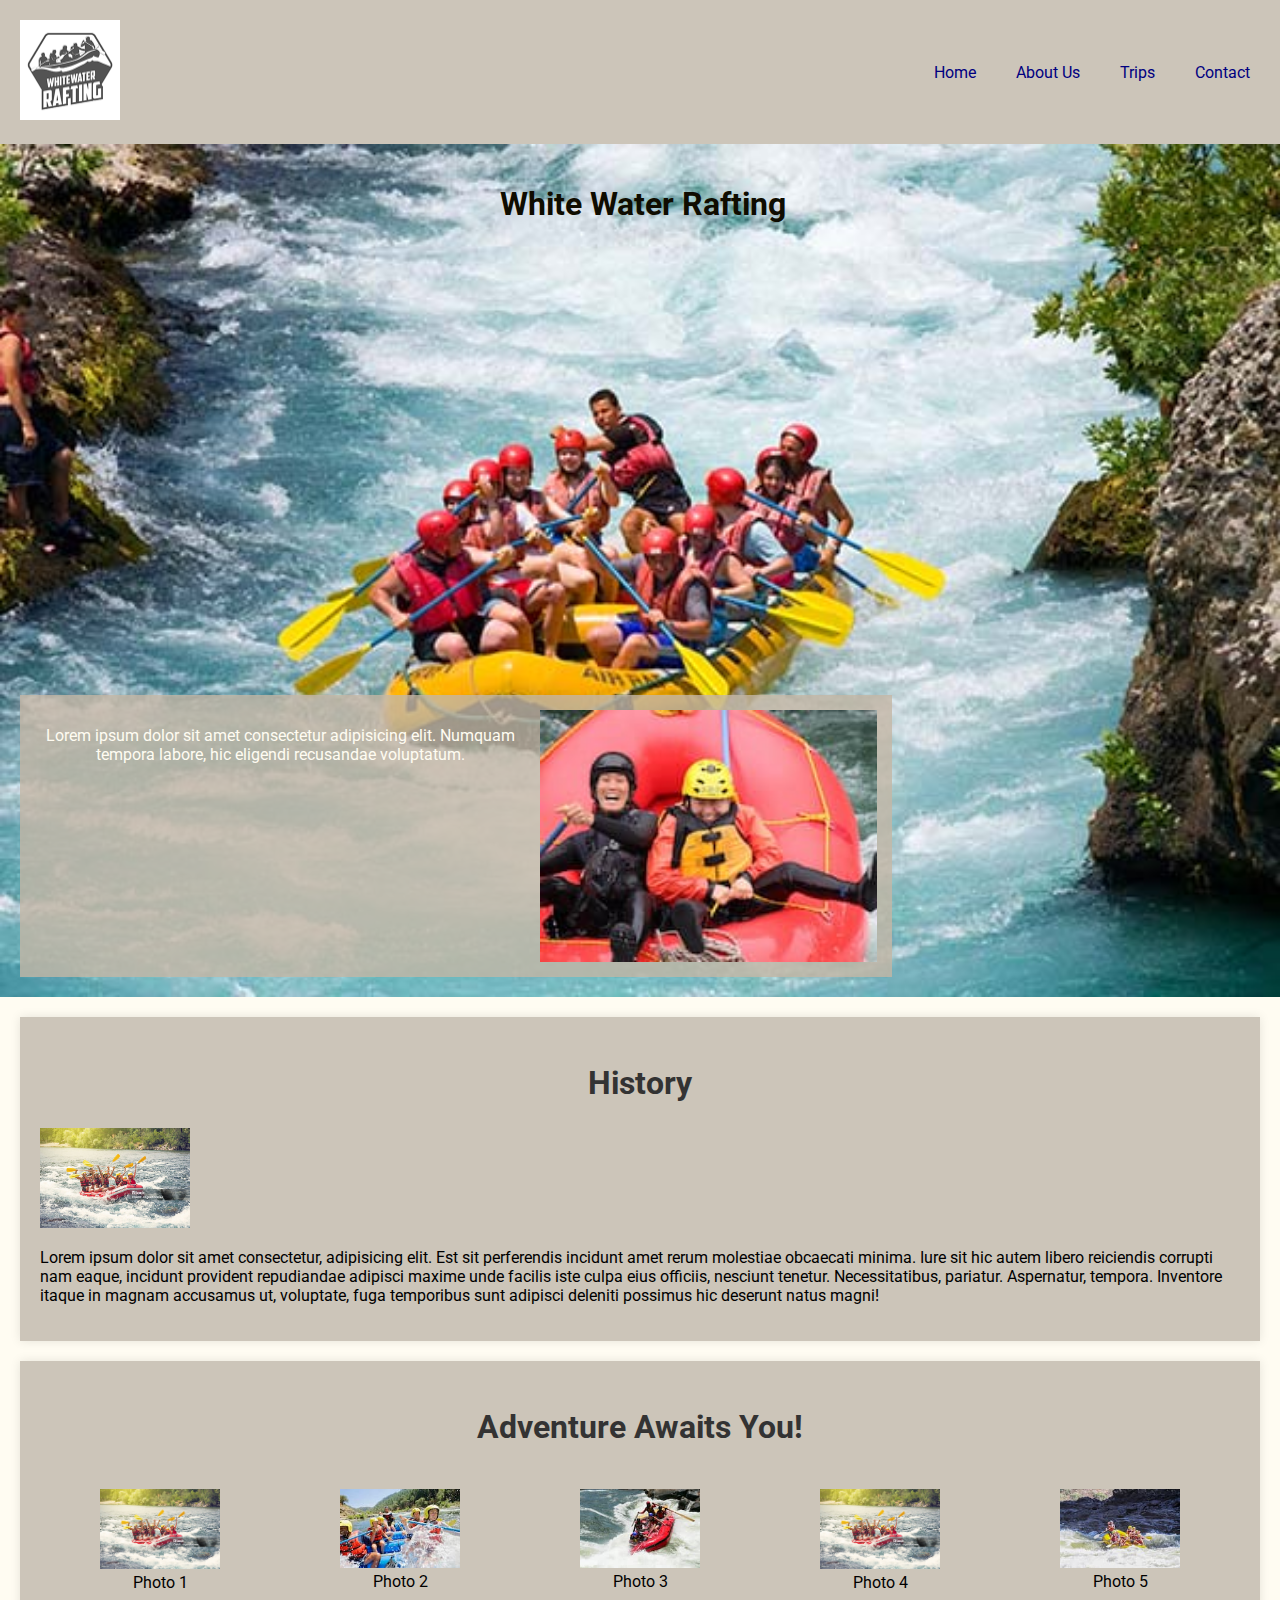
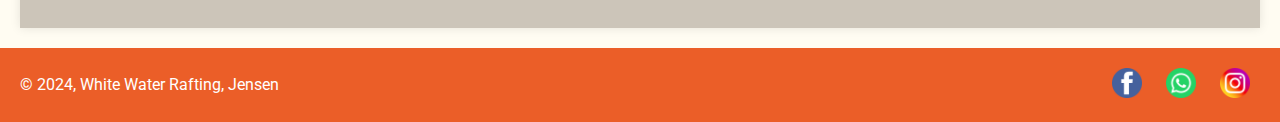
==== wwr/about.html @ 10b66253 "first commit" ====
<!DOCTYPE html>
<html lang="en-US">
    <head>
        <meta charset="UTF-8">
        <meta name="viewport" content="width=device-width, initial-scale=1.0">
        <link rel="stylesheet" href="styles/rafting1.css">
        <link rel="preconnect" href="https://fonts.googleapis.com">
        <link rel="preconnect" href="https://fonts.gstatic.com" crossorigin>
        <link href="https://fonts.googleapis.com/css2?family=Roboto:wght@400;700&display=swap" rel="stylesheet">
        <title>White Water Rafting</title>
    </head>
    <body>
        <header>
            <div class="logo">
                <img src="images/logo4_200.png" alt="White Water Rafting Logo">
            </div>
            <nav class="navigation">
                <a href="index.html">Home</a>
                <a href="about.html">About Us</a>
                <a href="trips.html">Trips</a>
                <a href="contact.html">Contact</a>
            </nav>    
        </header>
        <main>
            <div class="hero">
                <img src="images/rafting53_600.jpg" alt="People enjoying rafting">
                <h1>White Water Rafting</h1>
                <article>
                    <img src="images/caption.jpg" alt="Happy client after rafting trip">
                    <p>Lorem ipsum dolor sit amet consectetur adipisicing elit. Numquam tempora labore, hic eligendi recusandae voluptatum.</p>
                </article>
            </div>
            <section class="history">
                <h2>History</h2>
                <img src="images/rafting1.jpg" alt="Rafting in historical context">
                <p>Lorem ipsum dolor sit amet consectetur, adipisicing elit. Est sit perferendis incidunt amet rerum molestiae obcaecati minima. Iure sit hic autem libero reiciendis corrupti nam eaque, incidunt provident repudiandae adipisci maxime unde facilis iste culpa eius officiis, nesciunt tenetur. Necessitatibus, pariatur. Aspernatur, tempora. Inventore itaque in magnam accusamus ut, voluptate, fuga temporibus sunt adipisci deleniti possimus hic deserunt natus magni!</p>
            </section>
            <section class="adventure">
                <h2>Adventure Awaits You!</h2>
                <div class="adventure-gallery">
                    <figure>
                        <img src="images/rafting1.jpg" alt="Rafting adventure 1">
                        <figcaption>Photo 1</figcaption>
                    </figure>
                    <figure>
                        <img src="images/rafting2.jpg" alt="Rafting adventure 2">
                        <figcaption>Photo 2</figcaption>
                    </figure>
                    <figure>
                        <img src="images/rafting3.jpg" alt="Rafting adventure 3">
                        <figcaption>Photo 3</figcaption>
                    </figure>
                    <figure>
                        <img src="images/rafting1.jpg" alt="Rafting adventure 4">
                        <figcaption>Photo 4</figcaption>
                    </figure>
                    <figure>
                        <img src="images/rafting5.jpg" alt="Rafting adventure 5">
                        <figcaption>Photo 5</figcaption>
                    </figure>
                </div>
            </section>
        </main>
        <footer>
            <p>© 2024, White Water Rafting, Jensen</p>
            <nav class="sociallinks">
                <a href="https://facebook.com"><img src="images/facebook-64.webp" alt="Facebook"></a>
                <a href="https://whatsapp.com"><img src="images/whatsapp-64.webp" alt="WhatsApp"></a>
                <a href="https://instagram.com"><img src="images/instagram-64.webp" alt="Instagram"></a>
            </nav>
        </footer>
    </body>
    </html>
---- wwr/styles/rafting1.css ----
body { 
    font-family: 'Roboto';
    margin: 0;
    padding: 0;
    background-color: #fffcf2;
}
.container {
    width: 80%;
    margin: 0 auto;
}

header {
    background-color: #ccc5b9;
    padding: 20px;
    text-align: center;
    display: flex;
    justify-content: space-between;
    align-items: center;
}

.logo img {
    width: 100px;
    height: 100px;
}

nav.navigation {
    display: flex;
    gap: 20px;
}

.navigation a {
    display: block;
    color: navy;
    padding: 10px;
    text-decoration: none;
}

.navigation a:hover {
    color: tomato;
    font-weight: 700;
    text-decoration: underline;
}

section {
    margin: 40px 0;
    padding: 20px;
    margin: 20px;
    border: 10px;
    background-color: #ccc5b9;
    box-shadow: 0 0 10px rgba(0, 0, 0, 0.1);
}

h1, h2 {
    text-align: center;
    font-size: 2rem;
    color: #333;
}

.hero {
    position: relative;
    text-align: center;
    background-color: #ccc5b9;
}

.hero h1 {
    position: absolute;
    text-align: center;
    top: 20px;
    left: 500px;
    color: #0f0c00;
}

.hero article {
    position: absolute;
    bottom: 20px;
    left: 20px;
    color: #fffcf2;
    padding: 15px;
    background-color: rgba(196, 183, 165, 0.8);
}

.hero article img {
    float: right;
    margin-left: 15px;
    max-width: 40%;
}

.hero img {
    display: block;
    width: 100%;
    height: auto;
}

.history img {
    width: 150px;
    height: auto;
}

.adventure-gallery {
    display: grid;
    grid-template-columns: 200px 200px 200px 200px 200px;
    justify-content: space-evenly;
    gap: 20px;
}

.adventure img {
    width: 100%;
    height: auto;
}

figure {
    text-align: center;
}

footer {
    background-color: #eb5e28;
    padding: 20px;
    text-align: center;
    display: flex;
    align-items: center;
    justify-content: space-between;
}

footer p {
    color: #fff;
    margin: 0;
}

footer .sociallinks img {
    width: 30px;
    height: 30px;
    margin: 0 10px;
}
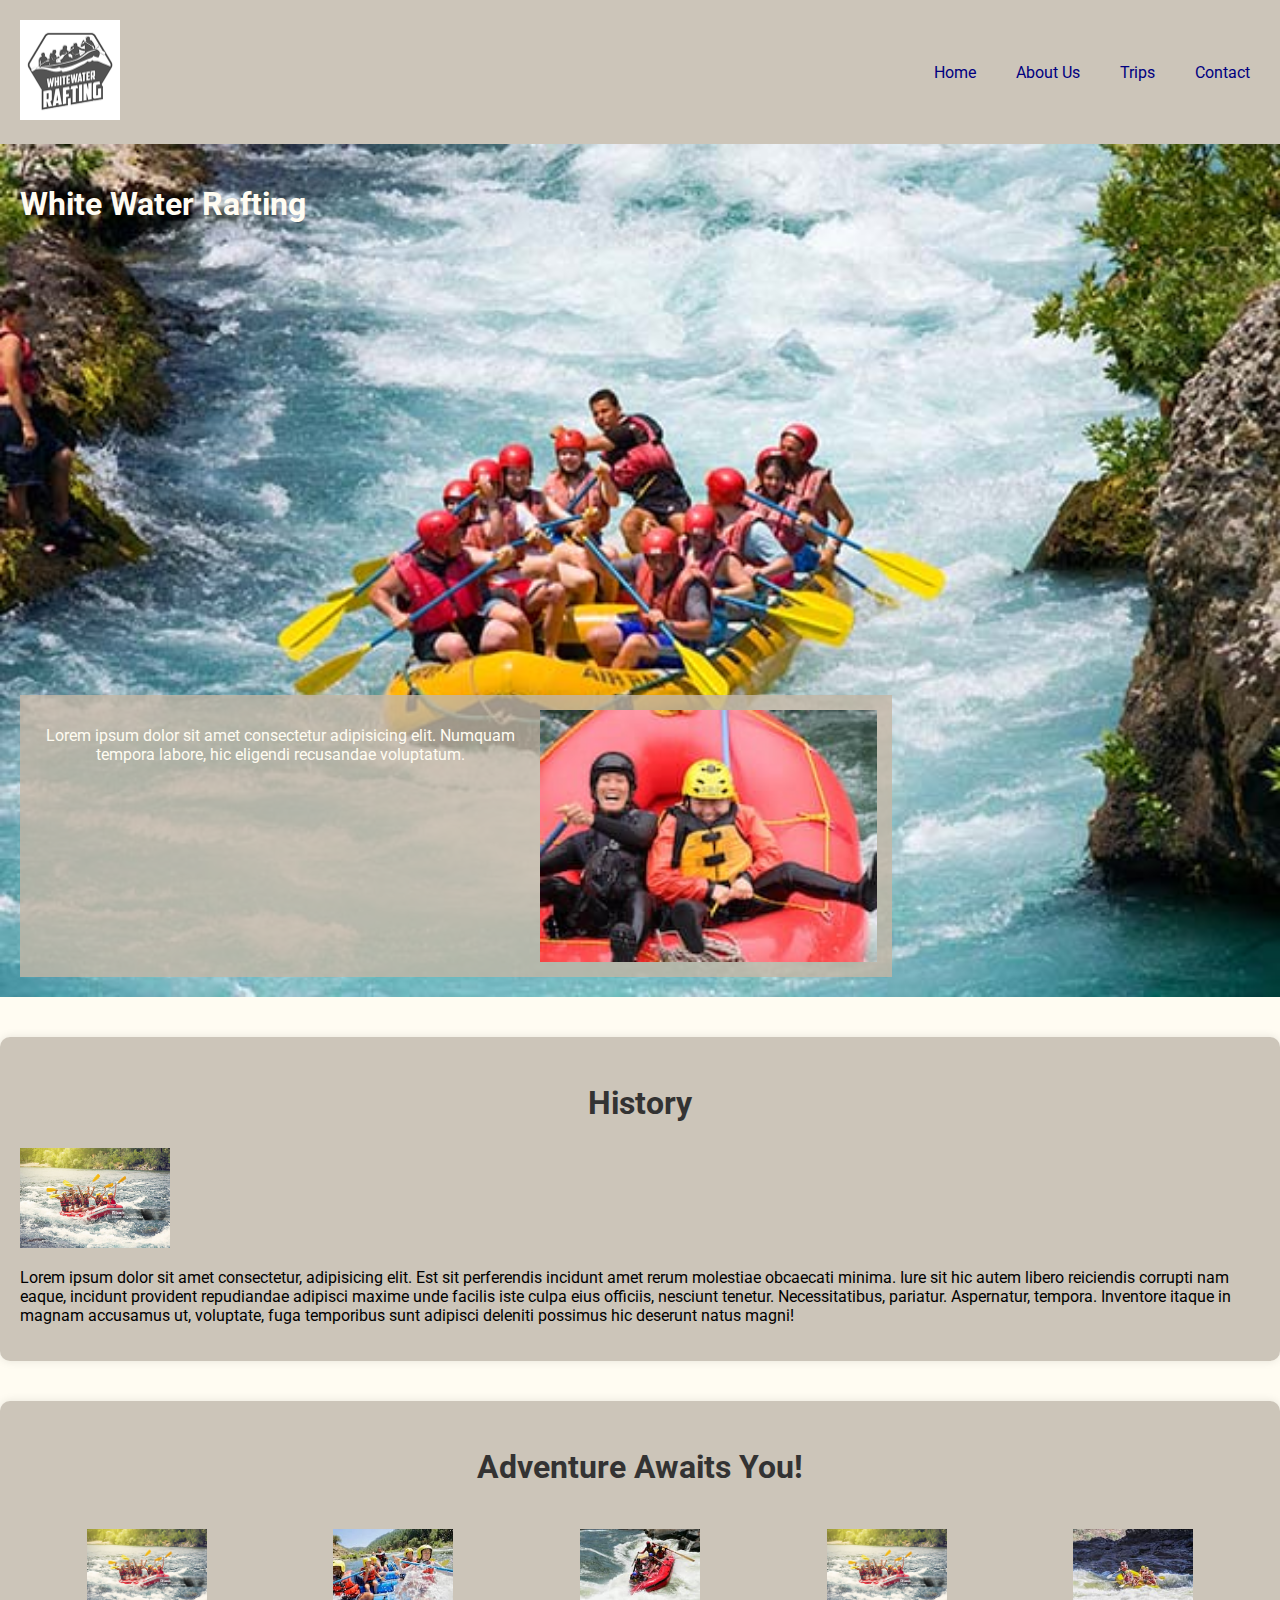
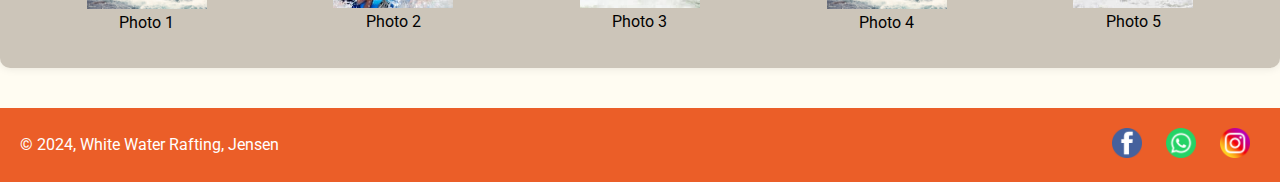
==== commit a96ea657: "Update about.html" ====
--- a/wwr/about.html
+++ b/wwr/about.html
@@ -3,7 +3,7 @@
     <head>
         <meta charset="UTF-8">
         <meta name="viewport" content="width=device-width, initial-scale=1.0">
-        <link rel="stylesheet" href="styles/rafting1.css">
+        <link rel="stylesheet" href="styles/rafting.css">
         <link rel="preconnect" href="https://fonts.googleapis.com">
         <link rel="preconnect" href="https://fonts.gstatic.com" crossorigin>
         <link href="https://fonts.googleapis.com/css2?family=Roboto:wght@400;700&display=swap" rel="stylesheet">
--- a/wwr/styles/rafting.css
+++ b/wwr/styles/rafting.css
@@ -0,0 +1,227 @@
+body { 
+    font-family: 'Roboto';
+    margin: 0;
+    padding: 0;
+    background-color: #fffcf2;
+}
+.container {
+    width: 80%;
+    margin: 0 auto;
+}
+
+header {
+    background-color: #ccc5b9;
+    padding: 20px;
+    text-align: center;
+    display: flex;
+    justify-content: space-between;
+    align-items: center;
+}
+
+/* logo image and navigation */
+.logo img {
+    width: 100px;
+    height: 100px;
+}
+
+nav.navigation {
+    display: flex;
+    gap: 20px;
+}
+
+.navigation a {
+    display: block;
+    color: navy;
+    padding: 10px;
+    text-decoration: none;
+}
+
+.navigation a:hover {
+    color: tomato;
+    font-weight: 700;
+    text-decoration: underline;
+}
+
+section {
+    margin: 40px 0;
+    padding: 20px;
+    background-color: #ccc5b9;
+    border-radius: 10px;
+    box-shadow: 0 0 10px rgba(0, 0, 0, 0.1);
+}
+
+h1, h2 {
+    text-align: center;
+    font-size: 2rem;
+    color: #333;
+}
+
+.hero {
+    position: relative;
+    text-align: center;
+    background-color: #ccc5b9;
+}
+
+.hero h1 {
+    position: absolute;
+    text-align: center;
+    top: 20px;
+    left: 20px;
+    color: #fffcf2;
+}
+
+.hero article {
+    position: absolute;
+    bottom: 20px;
+    left: 20px;
+    color: #fffcf2;
+    padding: 15px;
+    background-color: rgba(196, 183, 165, 0.8);
+}
+
+.hero article img {
+    float: right;
+    margin-left: 15px;
+    max-width: 40%;
+}
+
+.hero img {
+    display: block;
+    width: 100%;
+    height: auto;
+}
+
+.adventure-gallery {
+    display: grid;
+    grid-template-columns: 200px 200px 200px 200px 200px;
+    justify-content: space-evenly;
+    gap: 20px;
+}
+
+.adventure img {
+    width: 100%;
+    height: auto;
+}
+.history img {
+    width: 150px;
+    height: auto;
+}
+
+.employee {
+    display: grid;
+    grid-template-columns: 200px 200px 200px;
+    justify-content: space-evenly;
+    gap: 20px;
+}
+
+.employee img {
+    width: 100%;
+    height: auto;
+}
+
+.employee, form {
+    display: grid;
+    justify-content: center;
+    align-items: stretch;
+}
+
+.contact {
+    text-align: center;
+}
+.map {
+    align-items: center;
+    width: 100%;
+    height: auto;
+}
+
+figure {
+    text-align: center;
+}
+
+form {
+    width: 650px;
+    margin: 0 auto;
+    padding: 1rem;
+    border: 1px solid rgba(0, 0, 0, 0.1);
+    border-radius: 0.5rem;
+    background-color: #eee;
+    display: grid;
+}
+
+fieldset {
+    display: grid;
+    grid-gap: .5rem;
+    margin: 1rem;
+    border: 1px solid rgba(0, 0, 0, 0.2);
+    padding: 1rem;
+}
+label {
+    text-align: right;
+    padding-right: 1rem;
+}
+input, select, textarea {
+    padding: 0.5rem;
+    font-size: 1.1rem;
+}
+input[type="checkbox"] {
+    width: 22px;
+    height: 22px;
+    vertical-align: bottom;
+}
+button {
+    margin: 1rem;
+    background-color: darkred;
+    color: #fff;
+    border: none;
+    border-radius: .5rem;
+    padding: .75rem;
+    font-size: 1.2rem;
+}
+button:hover {
+    background-color: darkgreen;
+}
+.form-item {
+    display: grid;
+    align-items: center;
+}
+.column1 {
+    grid-template-columns: 3fr 1fr;
+    margin: 0.5rem 0;
+}
+.column2 {
+    grid-template-columns: 1fr 2fr;
+    margin: 0.5rem;
+}
+.content-grid {
+    display: grid;
+    grid-template-columns: 1fr 1fr 1fr;
+    justify-content: space-evenly;
+    justify-items: stretch;
+    column-gap: 20px;
+}
+.grid-item {
+    background-color: #f0f0f0;
+    padding: 20px;
+    text-align: center;
+}
+
+/* Footer */
+footer {
+    background-color: #eb5e28;
+    padding: 20px;
+    text-align: center;
+    display: flex;
+    align-items: center;
+    justify-content: space-between;
+}
+
+footer p {
+    color: #fff;
+    margin: 0;
+}
+
+footer .sociallinks img {
+    width: 30px;
+    height: 30px;
+    margin: 0 10px;
+}